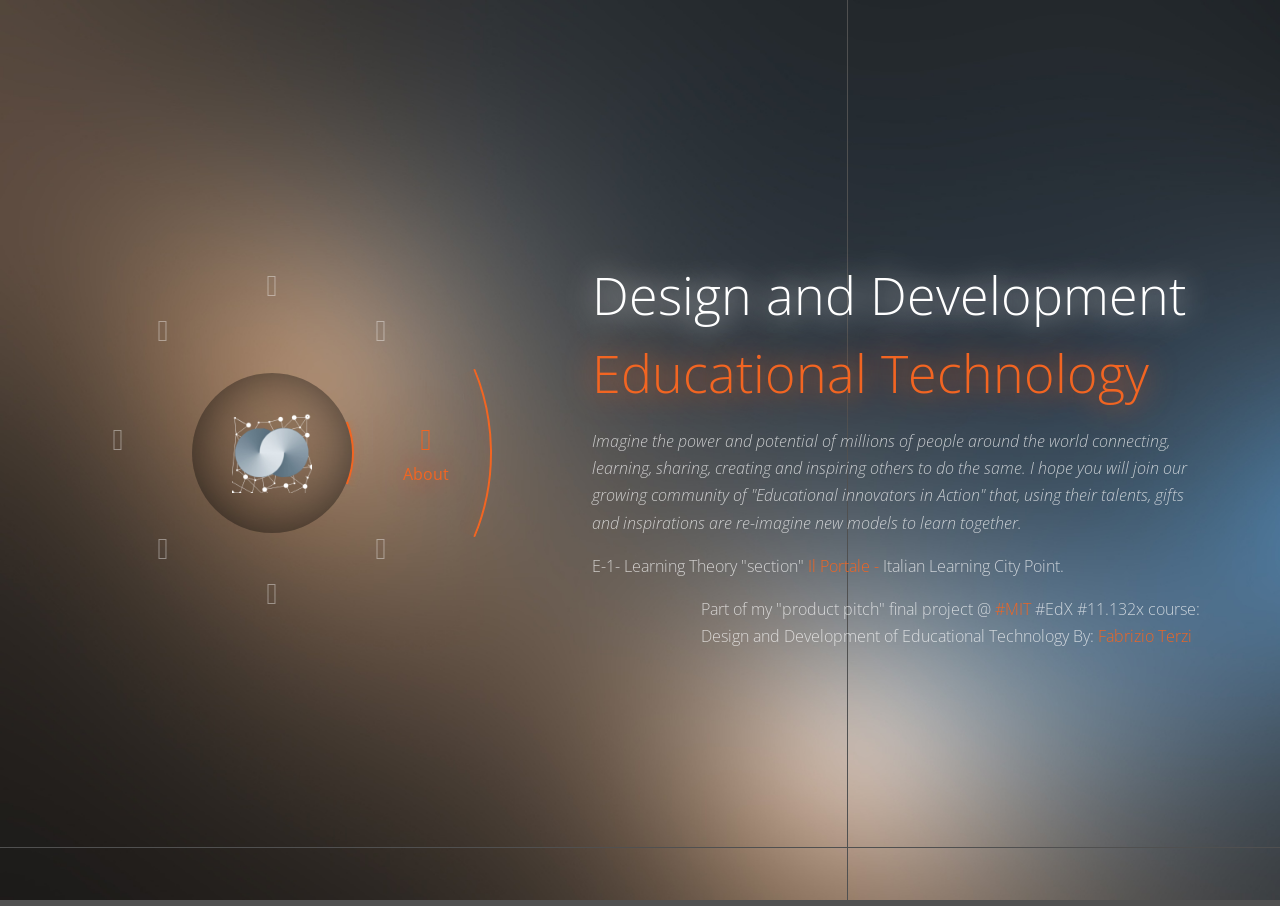
==== index.html @ f0ef81b8 "init2" ====
<!DOCTYPE html>
<html lang="en">
<head>
    <meta charset="utf-8">
    <title>E-1- Learning Theory ☀ Learning City Point</title>
    <link rel="shortcut icon" href="./favicon.ico">
    <meta name="author" content="Fabrizio Terzi">
    <meta name="keywords" content="MIT, MOOC ,Groups, Spectrum, Il Portale">
    <meta name="description" content="Learning City Point Project @11.132x MIT">
    <meta name="viewport" content="width=device-width, initial-scale=1">

    <!-- CSS -->
    <meta http-equiv="X-UA-Compatible" content="edge"/>
    <link href='http://fonts.googleapis.com/css?family=Open+Sans:400,300' rel='stylesheet' type='text/css'>
    <link rel="stylesheet" type="text/css" href="font-awesome/css/font-awesome.css" />
    <link rel="stylesheet" type="text/css" href="styles/basic.css" />
    <link rel="stylesheet" type="text/css" href="js/youtube-video-gallery-legacy-ie.css" />
    <link rel="stylesheet" type="text/css" media="only screen and (max-width: 1024px)" href="styles/mobile.css"/>

<!-- friendly-->
<meta name="HandheldFriendly" content="True">
<meta name="MobileOptimized" content="320">
<meta name="viewport" content="width=device-width, initial-scale=1.0">

<!-- For all browsers -->
<link rel="stylesheet" href="style/i.css">

<!-- Load Modernizr -->
<script src="assets/js/vendor/modernizr-3.3.1.custom.min.js"></script>

    <!--JavaScript-->
    <script src="http://ajax.googleapis.com/ajax/libs/jquery/2.0.2/jquery.min.js"></script>
    <script src="js/masonry.pkgd.min.js"></script>
    <script src="js/script.js" type="text/javascript"></script>
  
</head>

<body>
  <div id="background"></div>
  <div class="fullcontent">
      <div class="menuwrapper">
        <div class="mainmenu">
  			  <div class="menucenter">
  				  <div class="logo-container">
<!-- ==========  Logo ========== -->
  					  <img class="logo" alt="logotype" src="img/logo.png">
<!-- ==========  User's photo ========== -->
  					  <img class="photo" alt="photo" src="img/photo.jpg" <a href="./index.html">
  				  </div>
                    <h3 class="mobile bcolor">
                        <a href="https://plus.google.com/communities/109121795367816526568">Join the community</a>
                    </h3>
                    <div class="mobile">Benvenuti</div>
  			  </div>

			  <div class="menu-items">

<!-- ========  Copy this block for add new menu item: ======== -->
                  <!--Start block-->
          <a href="pages/about.html" class="menuitem">
					  <i class="icon-linux"></i>
					  <div class="menu-title">About</div>
				  </a>
                  <!--end-->

          <a href="pages/portfolio.html" class="menuitem bigpage">
					  <i class="icon-group"></i>
					  <div class="menu-title">Groups</div>
				  </a>

           <a href="pages/interview.html" class="menuitem bigpage">
            <i class="icon-facetime-video"></i>
            <div class="menu-title">Video Insights </div>
          </a>

          <a href="pages/lessons/lezioni.html" class="menuitem bigpage">
            <i class=" icon-folder-open"></i>
            <div class="menu-title">Courseware  </div>
          </a>

          <a href="https://plus.google.com/u/0/communities/113303528008915836755" target="_blank" class="menuitem external">
            <i class="icon-google-plus1"></i>
            <div class="menu-title">Goggle +</div>
          </a>
                  
          <a href="pages/map.html" class="menuitem bigpage">
            <i class=" icon-map-marker"></i>
            <div class="menu-title">Map</div>
          </a>

          <a href="pages/blog.html" class="menuitem bigpage">
            <i class="icon-edit"></i>
            <div class="menu-title">Wrap</div>
          </a>

          <a href="https://it.linkedin.com/in/bergamohub001" target="_blank" class="menuitem external">
            <i class="icon-linkedin1"></i>
            <div class="menu-title">Linkdin</div>
          </a>

			  </div>
              <div id="linecontainer" class="select-about">
                  <div class="linewrapper">
                      <div class="overwrapper">
                          <div class="colorlines large">
                              <div class="colorlines small"></div>
                          </div>
                      </div>
                  </div>
              </div>
          </div>
      </div>
        <div class="page">

<!-- ======== AJAX Loader message ======== -->
            <div class="loader">
                <div class="label glcolor">
                    <div class="spin"></div>
                    Loading, please wait...
                </div>
            </div>
            <div class="wrapper">
                <div class="table">
                    <div class="table-cell">
                        <div class="container">
<!-- ======== Dynamic AJAX content placed here ======== -->
                        </div>
                    </div>
                </div>
            </div>
        </div>
  </div>

</body>
</html>
---- styles/basic.css ----
.buttonstack {
  display: inline-block;
  position: relative;
}
.glcolor {
  color: #f26522;
  text-shadow: 0 0 30px #f26522;
}
.bcolor {
  color: #f26522;
}
.fleft {
  float: left;
}
.fright {
  float: right;
}
.fsize90 {
  font-size: 90%;
}
.fsize100 {
  font-size: 100%;
}
.fsize110 {
  font-size: 110%;
}
.mleft10 {
  margin-left: 10px;
}
.mright10 {
  margin-right: 10px;
}
.mtop10 {
  margin-top: 10px;
}
.mbottom10 {
  margin-bottom: 10px;
}
.m10 {
  margin: 10px;
}
.mleft20 {
  margin-left: 20px;
}
.mright20 {
  margin-right: 20px;
}
.mtop20 {
  margin-top: 20px;
}
.mbottom20 {
  margin-bottom: 20px;
}
.m20 {
  margin: 20px;
}
.w50 {
  width: 50%;
}
.w60 {
  width: 60%;
}
.w70 {
  width: 70%;
}
.w80 {
  width: 80%;
}
.w90 {
  width: 90%;
}
.w100 {
  width: 100%;
}
html {
  font-family: 'Open Sans', sans-serif;
}
ul,
p,
h1,
h2,
h3,
h4,
h5,
h6,
blockquote {
  margin: 0;
  padding: 0;
  -webkit-padding-start: 0;
  -webkit-margin-before: 0;
  -webkit-margin-after: 0;
}
body {
  font-size: 16px;
}
a {
  text-decoration: none;
  color: #f26522;
  -webkit-transition: color 0.5s ease, text-shadow 0.5s ease, background 0.5s ease;
  -moz-transition: color 0.5s ease, text-shadow 0.5s ease, background 0.5s ease;
  -ms-transition: color 0.5s ease, text-shadow 0.5s ease, background 0.5s ease;
  -o-transition: color 0.5s ease, text-shadow 0.5s ease, background 0.5s ease;
  transition: color 0.5s ease, text-shadow 0.5s ease, background 0.5s ease;
}
a:hover {
  color: #fff;
  text-shadow: 0 0 10px #fff;
}
p {
  font-size: 16px;
  color: #fff;
  color: rgba(255, 255, 255, 0.7);
  line-height: 1.7;
  margin-bottom: 1em;
  position: relative;
  z-index: 10;
}
*::selection,
input::selection,
textarea::selection {
  background: rgba(242, 101, 34, 0.3);
}
h1,
h2,
h3,
h4,
h5,
h6,
p {
  font-weight: 300;
}
h1 {
  font-size: 325%;
  margin: 0.3em 0;
  text-shadow: 0 0 30px #fff;
}
h2 {
  font-size: 275%;
  margin: 0.3em 0;
  text-shadow: 0 0 20px rgba(255, 255, 255, 0.8);
}
h3 {
  font-size: 200%;
  margin: 0.3em 0;
}
h4 {
  font-size: 175%;
  margin: 0.3em 0;
}
blockquote {
  font-style: italic;
  padding: 0 40px;
  border-left: 2px solid #f26522;
  margin: 1em 0;
}
input,
textarea {
  font-family: 'Open Sans', sans-serif;
  font-size: 16px;
  line-height: 1.5;
  padding: 6px 20px;
  color: rgba(255, 255, 255, 0.8);
  background: rgba(0, 0, 0, 0.35);
  border-radius: 20px;
  box-shadow: 0 1px 0 rgba(255, 255, 255, 0.1);
  border: 2px solid transparent;
  -webkit-transition: all 0.5s ease;
  -moz-transition: all 0.5s ease;
  -ms-transition: all 0.5s ease;
  -o-transition: all 0.5s ease;
  transition: all 0.5s ease;
  -webkit-box-sizing: border-box;
  -moz-box-sizing: border-box;
  -o-box-sizing: border-box;
  box-sizing: border-box;
  -ms-box-sizing: border-box;
}
textarea {
  padding: 15px 20px;
}
input:focus {
  outline: none;
  border: 2px solid #f26522;
}
textarea:focus {
  outline: none;
  border: 2px solid #f26522;
}
section {
  margin: 1em 0;
  font-size: 16px;
  text-align: justify; ;
}
*::-webkit-input-placeholder {
  color: rgba(255, 255, 255, 0.4);
}
*:-moz-placeholder {
  color: rgba(255, 255, 255, 0.4);
}
*::-moz-placeholder {
  color: rgba(255, 255, 255, 0.4);
}
*:-ms-input-placeholder {
  color: rgba(255, 255, 255, 0.4);
}
button {
  font-family: 'Open Sans', sans-serif;
  font-size: 16px;
  padding: 6px 30px;
  border: 2px solid rgba(255, 255, 255, 0);
  background: rgba(0, 0, 0, 0.6);
  font-weight: bold;
  cursor: pointer;
  border-radius: 20px;
  color: rgba(255, 255, 255, 0.6);
  -webkit-transition: all 0.5s ease;
  -moz-transition: all 0.5s ease;
  -ms-transition: all 0.5s ease;
  -o-transition: all 0.5s ease;
  transition: all 0.5s ease;
  outline: none;
}
button:hover {
  border-color: #f26522;
  color: #f26522;
  box-shadow: 0 0 2px #f26522, inset 0 0 2px #f26522;
}
button:active {
  opacity: 0.6;
  outline: none;
}
.input-icon {
  position: relative;
}
.input-icon i {
  position: absolute;
  z-index: 60;
  padding: 8px;
  display: inline-block;
  left: 0;
  text-align: center;
  width: 20px;
  height: 20px;
  border-radius: 50%;
  border: 2px solid transparent;
  background: rgba(0, 0, 0, 0.3);
  opacity: 0.4;
  -webkit-transition: all 0.4s ease;
  -moz-transition: all 0.4s ease;
  -ms-transition: all 0.4s ease;
  -o-transition: all 0.4s ease;
  transition: all 0.4s ease;
}
.input-icon i.active {
  border-color: #f26522;
  color: #f26522;
  opacity: 1;
}
.input-icon input {
  position: relative;
  z-index: 50;
  padding-left: 50px;
  width: 100%;
  font-size: 90%;
}
.input-icon input:focus {
  border-color: transparent;
}
::-webkit-scrollbar {
  width: 5px;
}
::-webkit-scrollbar-button {
  height: 15px;
  opacity: 0;
}
::-webkit-scrollbar-track {
  background-color: rgba(0, 0, 0, 0.6);
}
::-webkit-scrollbar-thumb {
  height: 50px;
  background-color: rgba(255, 255, 255, 0.5);
  border-radius: 3px;
}
::-webkit-scrollbar-corner {
  display: none;
}
::-webkit-resizer {
  display: none;
  opacity: 0;
  visibility: hidden;
}
.mobile {
  visibility: hidden;
  display: none;
}
.minibutton {
  position: relative;
  z-index: 100;
  width: 36px;
  height: 36px;
  display: inline-block;
  text-shadow: none;
}
.minibutton i {
  float: left;
  cursor: pointer;
  line-height: 36px;
  font-size: 18px;
  color: rgba(255, 255, 255, 0.8);
  text-align: center;
  width: 100%;
  height: 100%;
  border-radius: 50%;
  border: 2px solid rgba(255, 255, 255, 0.1);
  background: rgba(0, 0, 0, 0.6);
  box-shadow: 0 1px 0 rgba(255, 255, 255, 0.1);
  -webkit-transition: all 0.5s ease;
  -moz-transition: all 0.5s ease;
  -ms-transition: all 0.5s ease;
  -o-transition: all 0.5s ease;
  transition: all 0.5s ease;
}
.minibutton:hover {
  text-shadow: none;
}
.minibutton:hover i {
  border-color: #f26522;
  color: #f26522;
  box-shadow: 0 0 2px #f26522, inset 0 0 2px #f26522;
}
.minibutton-big {
  height: 50px;
  width: 50px;
}
.minibutton-big i {
  font-size: 30px;
  line-height: 49px;
  border-width: 3px;
}
.minibutton.shine i {
  border-color: #f26522;
  color: #f26522;
  box-shadow: none;
}
.minibutton.shine:hover i {
  border-color: #fff;
  color: #fff;
  box-shadow: 0 0 4px #fff, inset 0 0 4px #fff;
  text-shadow: 0 0 3px #fff;
}
body {
  font-family: 'Open Sans', sans-serif;
  font-size: 16px;
  letter-spacing: 0;
  line-height: 1.5;
  position: absolute;
  width: 100%;
  height: 100%;
  margin: 0;
  overflow: hidden;
  color: #fff;
  background: #505050;
}
#background {
  position: fixed;
  z-index: 1;
  background: url("../img/bg/photo_bg.jpg") 0% 0% no-repeat;
  background-size: cover;
  width: 100%;
  height: 100%;
  display: inline-block;
}
#texture {
  position: fixed;
  z-index: 10;
  background: url("../img/bg/texture.png") repeat;
  width: 100%;
  height: 100%;
  opacity: 0.8;
}
.fullcontent {
  width: 100%;
  height: 100%;
  position: relative;
  margin: 0 auto;
  display: table;
}
.fullcontent .loader {
  margin-top: -12px;
  font-size: 16px;
  position: absolute;
  top: 50%;
  width: 100%;
  text-align: center;
  z-index: 0;
  color: #f26522;
  display: inline-block;
  opacity: 0;
  -webkit-transition: all 0.2s ease;
  -moz-transition: all 0.2s ease;
  -ms-transition: all 0.2s ease;
  -o-transition: all 0.2s ease;
  transition: all 0.2s ease;
}
.fullcontent .loader .label {
  display: inline-block;
}
.fullcontent .loader .label .spin {
  width: 20px;
  height: 20px;
  float: left;
  margin-right: 10px;
  border: 2px solid #f26522;
  border-radius: 50%;
  border-color: #f26522 transparent #f26522 transparent;
  -moz-animation: spin 1s infinite linear;
  -o-animation: spin 1s infinite linear;
  -webkit-animation: spin 1s infinite linear;
  -ms-animation: spin 1s infinite linear;
  animation: spin 1s infinite linear;
}
.fullcontent .loader.active {
  opacity: 1;
  z-index: 500;
}
.menuwrapper {
  display: table-cell;
  vertical-align: middle;
  height: 100%;
  padding-right: 20px;
  position: relative;
}
.mainmenu {
  position: relative;
  float: right;
  z-index: 20;
  left: 0;
  width: 440px;
  height: 440px;
}
.mainmenu .menuitem {
  position: absolute;
  width: 80px;
  height: 80px;
  margin: -30px 0 0 -40px;
  z-index: 100;
  text-align: center;
  cursor: pointer;
  -webkit-transition: none;
  -moz-transition: none;
  -ms-transition: none;
  -o-transition: none;
  transition: none;
}
.mainmenu .menuitem i {
  color: #fff;
  opacity: 0.4;
  font-size: 30px;
  -webkit-transition: color 0.8s ease, text-shadow 0.8s ease, opacity 0.8s ease;
  -moz-transition: color 0.8s ease, text-shadow 0.8s ease, opacity 0.8s ease;
  -ms-transition: color 0.8s ease, text-shadow 0.8s ease, opacity 0.8s ease;
  -o-transition: color 0.8s ease, text-shadow 0.8s ease, opacity 0.8s ease;
  transition: color 0.8s ease, text-shadow 0.8s ease, opacity 0.8s ease;
}
.mainmenu .menuitem .menu-title {
  margin-top: 5px;
  font-size: 16px;
  color: #fff;
  opacity: 0;
  -webkit-transition: color 1s ease, text-shadow 1s ease, opacity 1s ease;
  -moz-transition: color 1s ease, text-shadow 1s ease, opacity 1s ease;
  -ms-transition: color 1s ease, text-shadow 1s ease, opacity 1s ease;
  -o-transition: color 1s ease, text-shadow 1s ease, opacity 1s ease;
  transition: color 1s ease, text-shadow 1s ease, opacity 1s ease;
}
.mainmenu .menuitem:hover i {
  opacity: 1;
  text-shadow: 0 0 60px rgba(255, 255, 255, 0.8);
}
.mainmenu .menuitem:hover .menu-title {
  opacity: 1;
  text-shadow: 0 0 30px rgba(255, 255, 255, 0.6);
}
.mainmenu .menuitem.active i {
  opacity: 1;
  color: #f26522;
  text-shadow: 0 0 60px #f26522;
}
.mainmenu .menuitem.active .menu-title {
  opacity: 1;
  color: #f26522;
  text-shadow: 0 0 30px #f26522;
}
.mainmenu .menucenter {
  position: absolute;
  z-index: 50;
  left: 50%;
  top: 50%;
  margin: -80px 0 0 -80px;
  width: 160px;
  height: 160px;
}
.mainmenu .menucenter .logo-container {
  position: relative;
  width: 160px;
  height: 160px;
  left: 0;
  top: 0;
  box-shadow: inset 0 0 50px rgba(0, 0, 0, 0.5);
  border-radius: 50%;
  background: rgba(0, 0, 0, 0.1);
}
.mainmenu .menucenter .logo-container img {
  position: absolute;
  left: 0;
  top: 0;
  width: 100%;
  height: auto;
  -webkit-transition: all 0.5s ease;
  -moz-transition: all 0.5s ease;
  -ms-transition: all 0.5s ease;
  -o-transition: all 0.5s ease;
  transition: all 0.5s ease;
}
.mainmenu .menucenter .logo-container .logo {
  width: 80px;
  height: 80px;
  margin: -40px 0 0 -40px;
  top: 50%;
  left: 50%;
  opacity: 1;
}
.mainmenu .menucenter .logo-container .photo {
  opacity: 0;
  left: 0;
  top: 0;
  border-radius: 50%;
  -webkit-transform: scale(1.1);
  -moz-transform: scale(1.1);
  -ms-transform: scale(1.1);
  -o-transform: scale(1.1);
  transform: scale(1.1);
}
.mainmenu .menucenter .logo-container:hover .logo {
  opacity: 0;
}
.mainmenu .menucenter .logo-container:hover .photo {
  opacity: 1;
  -webkit-transform: scale(1);
  -moz-transform: scale(1);
  -ms-transform: scale(1);
  -o-transform: scale(1);
  transform: scale(1);
  box-shadow: 0 0 0 2px #f26522;
}
.mainmenu #linecontainer {
  position: absolute;
  z-index: 30;
  width: 100%;
  height: 100%;
  -webkit-transition: all 0.8s ease;
  -moz-transition: all 0.8s ease;
  -ms-transition: all 0.8s ease;
  -o-transition: all 0.8s ease;
  transition: all 0.8s ease;
}
.mainmenu #linecontainer .linewrapper {
  position: absolute;
  width: 100%;
  height: 50%;
  overflow: hidden;
}
.mainmenu #linecontainer .linewrapper .overwrapper {
  position: absolute;
  overflow: hidden;
  width: 100%;
  height: 100%;
  -webkit-transform-origin: 50% 100%;
  -moz-transform-origin: 50% 100%;
  -ms-transform-origin: 50% 100%;
  -o-transform-origin: 50% 100%;
  transform-origin: 50% 100%;
  -webkit-transform: rotate(180deg);
  -moz-transform: rotate(180deg);
  -ms-transform: rotate(180deg);
  -o-transform: rotate(180deg);
  transform: rotate(180deg);
}
.mainmenu #linecontainer .linewrapper .overwrapper .colorlines {
  position: absolute;
  width: 436px;
  height: 436px;
  border: 2px solid #f26522;
  border-radius: 50%;
  box-shadow: inset 0 0 20px rgba(242, 101, 34, 0.1);
}
.mainmenu #linecontainer .linewrapper .overwrapper .colorlines .small {
  width: 160px;
  height: 160px;
  left: 50%;
  top: 50%;
  margin: -82px 0 0 -82px;
  box-shadow: 0 0 10px rgba(242, 101, 34, 0.25);
}
.bigpage .mainmenu {
  float: left;
  width: auto;
  min-width: 240px;
  height: auto;
  -webkit-transition: all 0.5s ease;
  -moz-transition: all 0.5s ease;
  -ms-transition: all 0.5s ease;
  -o-transition: all 0.5s ease;
  transition: all 0.5s ease;
}
.bigpage .menucenter {
  position: relative;
  left: auto;
  top: auto;
  margin: 0;
  width: auto;
  height: auto;
  text-align: center;
  display: none;
}
.bigpage .menucenter .logo-container {
  width: 80px;
  height: 80px;
  display: inline-block;
}
.bigpage .menucenter .logo-container .logo {
  left: 0;
  top: 0;
  margin: 0;
}
.bigpage .menuitem {
  position: relative;
  left: auto !important;
  top: auto !important;
  float: left;
  display: block;
  margin: 0;
  padding: 15px 30px;
  clear: both;
  width: 100%;
  height: auto;
  border-left: 0px solid rgba(255, 255, 255, 0.4);
  -webkit-transition: border 0.5s ease;
  -moz-transition: border 0.5s ease;
  -ms-transition: border 0.5s ease;
  -o-transition: border 0.5s ease;
  transition: border 0.5s ease;
}
.bigpage .menuitem i {
  float: left;
  width: 30px;
}
.bigpage .menuitem .menu-title {
  float: left;
  margin-left: 20px;
  opacity: 0.4;
}
.bigpage .menuitem:hover {
  border-left: 3px solid rgba(255, 255, 255, 0.6);
}
.bigpage .menuitem:hover .menu-title {
  opacity: 1;
}
.bigpage .menuitem.active {
  border-left: 3px solid #f26522;
}
.bigpage .menuitem.active .menu-title {
  opacity: 1;
}
.bigpage #linecontainer {
  display: none;
}
.bigpage .page {
  width: 100%;
}
.bigpage .page .table .table-cell {
  padding: 40px;
}
.bigpage .page .container {
  max-width: none;
  width: 100%;
}
.bigpage .page-limit {
  max-width: 1000px;
}
.page {
  height: 100%;
  vertical-align: middle;
  position: relative;
  display: table-cell;
  width: 60%;
  z-index: 50;
  -webkit-perspective: 800px;
  -moz-perspective: 800px;
  -o-perspective: 800px;
  -ms-perspective: 800px;
  perspective: 800px;
  -moz-transform-style: preserve-3d;
  -o-transform-style: preserve-3d;
  -ms-transform-style: preserve-3d;
  -webkit-transform-style: preserve-3d;
  transform-style: preserve-3d;
}
.page .wrapper {
  display: inline-block;
  width: 100%;
  height: 100%;
  overflow-y: auto;
  overflow-x: hidden;
  -webkit-transform: scale(1.1);
  -moz-transform: scale(1.1);
  -ms-transform: scale(1.1);
  -o-transform: scale(1.1);
  transform: scale(1.1);
  -webkit-transition: all 0.4s ease;
  -moz-transition: all 0.4s ease;
  -ms-transition: all 0.4s ease;
  -o-transition: all 0.4s ease;
  transition: all 0.4s ease;
  opacity: 0;
}
.page .wrapper .table {
  display: table;
  height: 99%;
  width: 100%;
}
.page .wrapper .table .table-cell {
  display: table-cell;
  vertical-align: middle;
  padding: 40px 80px;
}
.page .wrapper.active {
  -webkit-transform: scale(1);
  -moz-transform: scale(1);
  -ms-transform: scale(1);
  -o-transform: scale(1);
  transform: scale(1);
  opacity: 1;
}
.page .wrapper.active .skill .bar .bar-container .progress {
  left: 0;
}
.page .container {
  float: left;
  display: inline-block;
  color: #fff;
  min-width: 400px;
  max-width: 800px;
  width: 80%;
  position: relative;
}
.section {
  margin-top: 1em;
  display: inline-block;
  width: 100%;
}
.skill {
  position: relative;
  margin-bottom: 1.5em;
  width: 100%;
  max-width: 500px;
  clear: both;
  float: left;
  display: table;
}
.skill .title {
  text-transform: uppercase;
  font-size: 120%;
  width: 40%;
  text-align: right;
  padding-right: 20px;
  display: table-cell;
}
.skill .bar {
  display: table-cell;
  vertical-align: middle;
  position: relative;
  overflow: hidden;
  width: 60%;
}
.skill .bar .bar-container {
  height: 2px;
  width: 100%;
  background: rgba(0, 0, 0, 0.6);
  box-shadow: 0 1px 0 rgba(255, 255, 255, 0.1);
  position: relative;
}
.skill .bar .bar-container .progress {
  position: absolute;
  height: 2px;
  background: #f26522;
  left: -80%;
  -webkit-transition: all 1s ease;
  -moz-transition: all 1s ease;
  -ms-transition: all 1s ease;
  -o-transition: all 1s ease;
  transition: all 1s ease;
}
.contacts .input-icon {
  width: 49%;
  float: left;
}
.contacts .input-icon:first-child {
  margin-right: 2%;
}
.contacts textarea {
  margin-top: 10px;
  width: 100%;
  height: 175px;
  font-size: 90%;
}
.contacts a.social {
  float: left;
  margin: 0 10px 0 0;
}
.portfolio {
  position: relative;
}
.portfolio .navigation {
  position: absolute;
  top: 50%;
  margin-top: -24px;
}
.portfolio .navigation i {
  font-size: 26px;
}
.portfolio .nleft {
  left: -60px;
}
.portfolio .nright {
  right: -60px;
}
.portfolio .filter-links {
  margin-bottom: 30px;
}
.portfolio a.filter {
  font-size: 120%;
  margin: 5px;
  padding: 4px 12px;
  border-radius: 4px;
}
.portfolio a.filter-active {
  background-color: #f26522;
  color: #fff;
}
.portfolio .all-items {
  height: 100%;
  min-height: 500px;
  width: 100%;
  position: relative;
  display: inline-block;
  -webkit-transition: all 0.4s ease;
  -moz-transition: all 0.4s ease;
  -ms-transition: all 0.4s ease;
  -o-transition: all 0.4s ease;
  transition: all 0.4s ease;
}
.portfolio .all-items .item {
  max-width: 360px;
  min-width: 140px;
  width: 24%;
  position: relative;
  z-index: 100;
  display: none;
  font-size: 0;
  box-shadow: 0 0 3px rgba(0, 0, 0, 0.4);
  text-shadow: none;
  overflow: hidden;
}
.portfolio .all-items .item .overlay {
  opacity: 0;
  left: -1px;
  top: -1px;
  right: -1px;
  bottom: -1px;
  font-size: 16px;
  display: inline-block;
  text-align: center;
  overflow: hidden;
  position: absolute;
  z-index: 150;
  background: url("../img/bg/texture.png") repeat;
  -webkit-transition: all 0.5s ease;
  -moz-transition: all 0.5s ease;
  -ms-transition: all 0.5s ease;
  -o-transition: all 0.5s ease;
  transition: all 0.5s ease;
}
.portfolio .all-items .item .buttonstack {
  margin-top: -28px;
  position: absolute;
  top: 50%;
  width: 100%;
  text-align: center;
  z-index: 200;
}
.portfolio .all-items .item .minibutton {
  display: inline-block;
  margin: 10px;
}
.portfolio .all-items .item .minibutton i {
  opacity: 0;
  box-shadow: 0 1px 0 rgba(255, 255, 255, 0.1), 0 0 20px rgba(255, 255, 255, 0.1);
  -webkit-transform: scale(1.5);
  -moz-transform: scale(1.5);
  -ms-transform: scale(1.5);
  -o-transform: scale(1.5);
  transform: scale(1.5);
}
.portfolio .all-items .item .img-wrapper {
  overflow: hidden;
  margin: 3px;
  position: relative;
  border: 5px solid rgba(255, 255, 255, 0.2);
  border-radius: 4px;
}
.portfolio .all-items .item img {
  width: 100%;
  height: auto;
  position: relative;
  z-index: 110;
  -webkit-transition: all 0.5s ease;
  -moz-transition: all 0.5s ease;
  -ms-transition: all 0.5s ease;
  -o-transition: all 0.5s ease;
  transition: all 0.5s ease;
}
.portfolio .all-items .item:hover .overlay {
  opacity: 1;
}
.portfolio .all-items .item:hover .minibutton i {
  opacity: 1;
  -webkit-transform: scale(1);
  -moz-transform: scale(1);
  -ms-transform: scale(1);
  -o-transform: scale(1);
  transform: scale(1);
}
.portfolio .all-items .item:hover img {
  -webkit-transform: scale(1.1);
  -moz-transform: scale(1.1);
  -ms-transform: scale(1.1);
  -o-transform: scale(1.1);
  transform: scale(1.1);
}
.portfolio .all-items .large {
  max-width: 600px;
  min-width: 400px;
  width: 48%;
}
.portfolio .all-items .portfolio-item {
  display: inline-block;
}
.portfolio-single img {
  margin: 1em 0;
  border: 5px solid rgba(255, 255, 255, 0.2);
  border-radius: 4px;
  max-width: 100%;
}
.post {
  float: left;
  width: 100%;
}
.post h3 {
  font-weight: 400;
}
.post .meta {
  clear: both;
  float: left;
  width: 100%;
  margin-bottom: 5px;
  font-size: 120%;
}
.post .tags {
  color: #f26522;
}
.post .post-body {
  color: rgba(255, 255, 255, 0.7);
  font-weight: 300;
}
@media only screen and (max-width: 1440px) {
  .page .container {
    width: 90%;
  }
  .portfolio .all-items .item {
    width: 33%;
    max-width: 400px;
  }
}
@media only screen and (max-width: 1280px) {
  .page .container {
    width: 100%;
  }
}
@media only screen and (-webkit-min-device-pixel-ratio: 1.5), only screen and (-moz-min-device-pixel-ratio: 1.5), only screen and (-o-min-device-pixel-ratio: 3/2) {
  #background {
    background: url("../img/bg/photo_bg_@2X.jpg") 50% 50% no-repeat;
    background-size: cover;
  }
  #texture {
    background: url("../img/bg/texture_@2X.png") repeat;
  }
}
.transition{
  -webkit-transition: all 500ms linear;
    -moz-transition: all 500ms linear;
    -o-transition: all 500ms linear;
    -ms-transition: all 500ms linear;
    transition: all 500ms linear;
}
---- styles/mobile.css ----
a {
    -webkit-transition: none;
    -moz-transition: none;
    -ms-transition: none;
    -o-transition: none;
    transition: none;
}
h1 {
    font-size: 42px;
    text-align: center;
}
h2 {
    font-size: 36px;
    text-align: center;
}
h3 {
    font-size: 30px;
    text-align: center;
}
h4 {
    font-size: 24px;
}
input, textarea {
    -webkit-transition: none;
    -moz-transition: none;
    -ms-transition: none;
    -o-transition: none;
    transition: none;
}
button {
    -webkit-transition: none;
    -moz-transition: none;
    -ms-transition: none;
    -o-transition: none;
    transition: none;
}
.input-icon {
    position: relative;
}
.input-icon i {
    display: none;
}
.input-icon input {
    padding-left: 20px;
}
.input-icon input:focus {
    border-color: #ffde73;
}
.mobile {
    visibility: visible;
}
.minibutton i {
    -webkit-transition: none;
    -moz-transition: none;
    -ms-transition: none;
    -o-transition: none;
    transition: none;
}
body {
    background: url("../img/bg/mobile.png") repeat;
    position: relative;
    overflow: visible;
}
#background {
    background: 0;
    display: none;
}
#texture {
    display: none;
}
.content {
    display: inline-block;
    max-width: 100%}
.content .menuwrapper {
    display: inline-block;
    height: auto;
    max-width: 100%;
    width: 100%}
.content .mainmenu {
    position: relative;
    width: 100%;
    height: auto;
    display: inline-block;
    margin: 20px 0 0 0;
}
.content .mainmenu .menu-items {
    display: table;
    margin: 0 auto;
    text-align: center;
}
.content .mainmenu .menu-items .menuitem {
    left: 0!important;
    top: 0!important;
    position: relative;
    display: inline-block;
    overflow: hidden;
    font-size: 90%;
    vertical-align: middle;
    width: 80px;
    height: 80px;
    margin: 0;
    padding: 5px;
    z-index: 100;
    text-align: center;
    cursor: pointer;
    -webkit-transition: none;
    -moz-transition: none;
    -ms-transition: none;
    -o-transition: none;
    transition: none;
}
.content .mainmenu .menu-items .menuitem i {
    opacity: .8;
    -webkit-transition: none;
    -moz-transition: none;
    -ms-transition: none;
    -o-transition: none;
    transition: none;
}
.content .mainmenu .menu-items .menuitem .menu-title {
    font-size: 90%;
    opacity: .5;
    -webkit-transition: none;
    -moz-transition: none;
    -ms-transition: none;
    -o-transition: none;
    transition: none;
}
.content .mainmenu .menu-items .menuitem:hover i {
    text-shadow: 0 0 10px rgba(255, 255, 255, 0.4);
}
.content .mainmenu .menu-items .menuitem.active i, .content .mainmenu .menu-items .menuitem.active .menu-title {
    text-shadow: none;
}
.content .mainmenu .menucenter {
    position: relative;
    display: inline-block;
    left: 0;
    top: 0;
    margin: 30px 0;
    float: left;
    width: 100%;
    text-align: center;
    height: auto;
}
.content .mainmenu .menucenter .logo-container {
    position: relative;
    display: inline-block;
    width: 160px;
    height: 160px;
    left: 0;
    top: 0;
    border-radius: 50%;
    box-shadow: 0 0 0 2px #ffde73;
    background: rgba(0, 0, 0, 0.3);
}
.content .mainmenu .menucenter .logo-container img {
    position: absolute;
    left: 0;
    top: 0;
    width: 100%;
    height: auto;
    -webkit-transition: none;
    -moz-transition: none;
    -ms-transition: none;
    -o-transition: none;
    transition: none;
}
.content .mainmenu .menucenter .logo-container .logo {
    display: none;
    width: 80px;
    height: 80px;
    margin: -40px 0 0 -40px;
    top: 50%;
    left: 50%;
    opacity: 1;
}
.content .mainmenu .menucenter .logo-container .photo {
    opacity: 1;
    -webkit-transform: none;
    -moz-transform: none;
    -ms-transform: none;
    -o-transform: none;
    transform: none;
}
.content .mainmenu .menucenter .logo-container:hover .logo {
    opacity: 0;
}
.content .mainmenu .menucenter .logo-container:hover .photo {
    opacity: 1;
    -webkit-transform: none;
    -moz-transform: none;
    -ms-transform: none;
    -o-transform: none;
    transform: none;
}
.content .mainmenu #linecontainer {
    display: none;
    -webkit-transition: none;
    -moz-transition: none;
    -ms-transition: none;
    -o-transition: none;
    transition: none;
}
.content .page {
    height: auto;
    display: inline-block;
    position: relative;
}
.content .page .wrapper {
    display: inline-block;
    position: relative;
    height: auto!important;
    overflow: visible;
    -webkit-transform: none;
    -moz-transform: none;
    -ms-transform: none;
    -o-transform: none;
    transform: none;
    -webkit-transition: none;
    -moz-transition: none;
    -ms-transition: none;
    -o-transition: none;
    transition: none;
    opacity: 1;
}
.content .page .wrapper .table {
    height: auto;
}
.content .page .wrapper .table .table-cell {
    padding: 20px;
}
.content .page .wrapper .table .table-cell .container {
    float: left;
    display: inline-block;
    color: #fff;
    max-width: 100%;
    position: relative;
    width: 100%}
.content .page .wrapper.active {
    -webkit-transform: none;
    -moz-transform: none;
    -ms-transform: none;
    -o-transform: none;
    transform: none;
    opacity: 1;
}
.content .skill {
    margin: 1em auto;
    float: none;
    text-align: center;
}
.content .skill .bar .bar-container .progress {
    -webkit-transition: none;
    -moz-transition: none;
    -ms-transition: none;
    -o-transition: none;
    transition: none;
}
.content .contacts .input-icon {
    width: 48%;
    margin: 0 1%;
    float: left;
}
.content .contacts textarea {
    margin-top: 1em;
    width: 100%;
    height: 175px;
    font-size: 90%}
.content .contacts a.social {
    float: left;
    margin: 0 10px 0 0;
}
.content .portfolio {
    position: relative;
    text-align: center;
}
.content .portfolio .navigation {
    position: relative;
    z-index: 200;
    top: 0;
    margin-top: 0;
    display: inline-block;
}
.content .portfolio .navigation i {
    font-size: 26px;
}
.content .portfolio .nleft {
    left: 0;
}
.content .portfolio .nright {
    right: 0;
}
.content .portfolio .all-items {
    overflow: hidden;
    -webkit-transition: none;
    -moz-transition: none;
    -ms-transition: none;
    -o-transition: none;
    transition: none;
}
.content .portfolio .all-items .group {
    -webkit-transform: none;
    -moz-transform: none;
    -ms-transform: none;
    -o-transform: none;
    transform: none;
    -webkit-transition: none;
    -moz-transition: none;
    -ms-transition: none;
    -o-transition: none;
    transition: none;
}
.content .portfolio .all-items .group .item {
    text-align: center;
    float: none;
    border-width: 2px;
}
.content .portfolio .all-items .group .item .overlay {
    -webkit-transition: none;
    -moz-transition: none;
    -ms-transition: none;
    -o-transition: none;
    transition: none;
}
.content .portfolio .all-items .group .item .overlay .minibutton {
    float: left;
    margin: 10px;
    width: 40px;
    height: 40px;
    -webkit-transform: none;
    -moz-transform: none;
    -ms-transform: none;
    -o-transform: none;
    transform: none;
}
.content .portfolio .all-items .group .item .overlay .minibutton i {
    box-shadow: none;
    font-size: 24px;
    line-height: 40px;
}
.content .portfolio .all-items .group .item img {
    width: 100%;
    height: auto;
    position: relative;
    z-index: 110;
    border-radius: 4px;
    -webkit-transition: none;
    -moz-transition: none;
    -ms-transition: none;
    -o-transition: none;
    transition: none;
}
.content .portfolio .all-items .group .item:hover .overlay {
    opacity: 1;
}
.content .portfolio .all-items .group .item:hover .overlay .minibutton {
    -webkit-transform: none;
    -moz-transform: none;
    -ms-transform: none;
    -o-transform: none;
    transform: none;
}
.content .portfolio .all-items .group .item:hover img {
    -webkit-transform: none;
    -moz-transform: none;
    -ms-transform: none;
    -o-transform: none;
    transform: none;
}
.content .portfolio .all-items .group.active {
    opacity: 1;
    z-index: 90;
    -webkit-transform: none;
    -moz-transform: none;
    -ms-transform: none;
    -o-transform: none;
    transform: none;
}
.content .portfolio .all-items .group.x2 .item {
    max-width: 96%}
.content .portfolio .all-items .group.x3 .item {
    max-width: 44%}
@media only screen and (-webkit-min-device-pixel-ratio:1.5), only screen and (-moz-min-device-pixel-ratio:1.5), only screen and (-o-min-device-pixel-ratio:3/2), only screen and (min-resolution:144dpi) {
    #background {
    background: 0;
}
body {
    background: url("../img/bg/mobile_@2X.png") repeat;
}
}
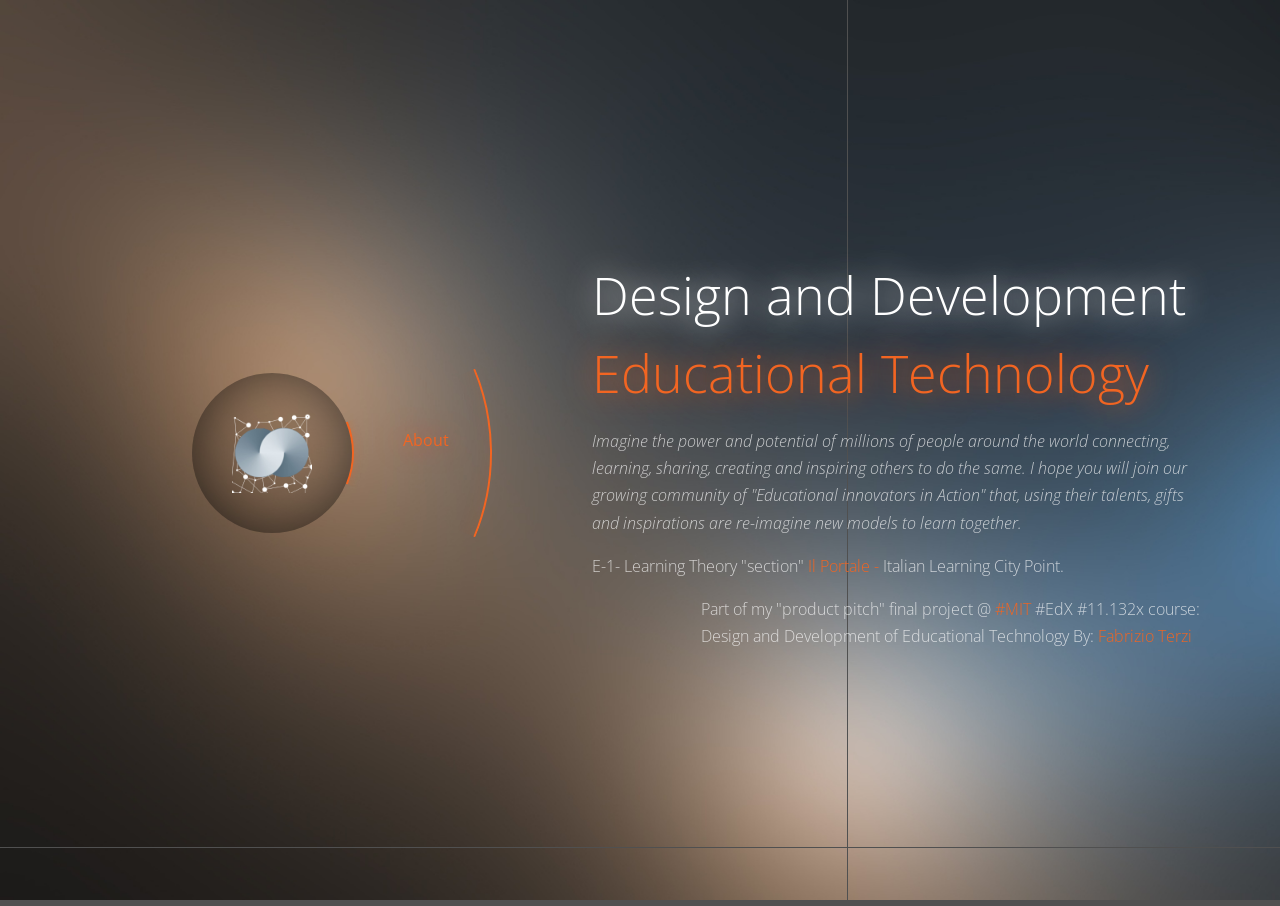
==== commit f12a323f: "init3" ====
--- a/index.html
+++ b/index.html
@@ -3,7 +3,7 @@
 <head>
     <meta charset="utf-8">
     <title>E-1- Learning Theory ☀ Learning City Point</title>
-    <link rel="shortcut icon" href="./favicon.ico">
+    <link rel="shortcut icon" href="./favi.ico">
     <meta name="author" content="Fabrizio Terzi">
     <meta name="keywords" content="MIT, MOOC ,Groups, Spectrum, Il Portale">
     <meta name="description" content="Learning City Point Project @11.132x MIT">
@@ -11,10 +11,9 @@
 
     <!-- CSS -->
     <meta http-equiv="X-UA-Compatible" content="edge"/>
-    <link href='http://fonts.googleapis.com/css?family=Open+Sans:400,300' rel='stylesheet' type='text/css'>
-    <link rel="stylesheet" type="text/css" href="font-awesome/css/font-awesome.css" />
+    <link href="http://fonts.googleapis.com/css?family=Open+Sans:400,300" rel="stylesheet" type="text/css">
+    <link rel="stylesheet" type="text/css" href="../font-awesome/css/font-awesome.min.css" />
     <link rel="stylesheet" type="text/css" href="styles/basic.css" />
-    <link rel="stylesheet" type="text/css" href="js/youtube-video-gallery-legacy-ie.css" />
     <link rel="stylesheet" type="text/css" media="only screen and (max-width: 1024px)" href="styles/mobile.css"/>
 
 <!-- friendly-->
@@ -45,7 +44,7 @@
 <!-- ==========  Logo ========== -->
   					  <img class="logo" alt="logotype" src="img/logo.png">
 <!-- ==========  User's photo ========== -->
-  					  <img class="photo" alt="photo" src="img/photo.jpg" <a href="./index.html">
+  					  <img class="photo" alt="photo" src="img/photo.jpg">
   				  </div>
                     <h3 class="mobile bcolor">
                         <a href="https://plus.google.com/communities/109121795367816526568">Join the community</a>
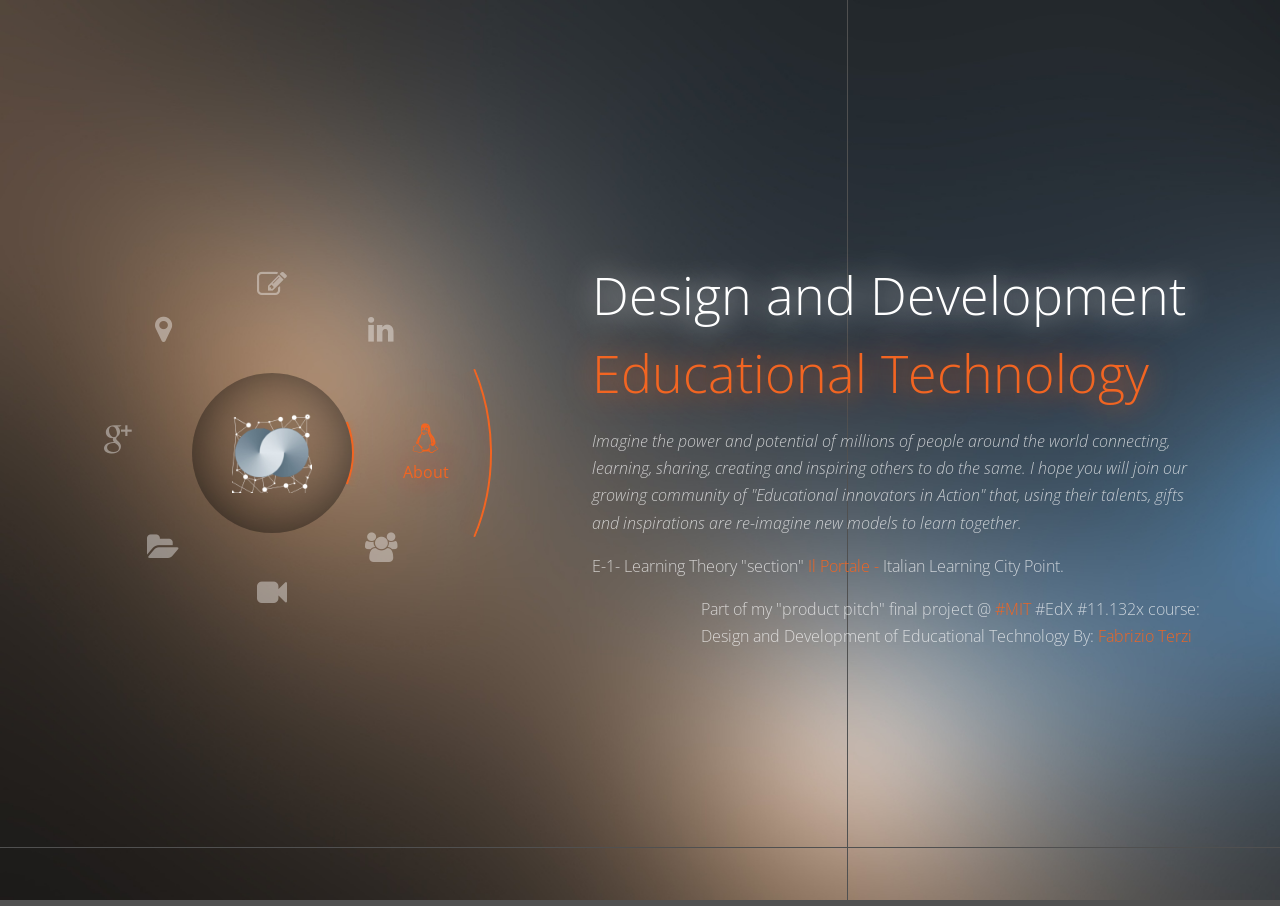
==== commit cdba1b02: "init6" ====
--- a/index.html
+++ b/index.html
@@ -10,10 +10,11 @@
     <meta name="viewport" content="width=device-width, initial-scale=1">
 
     <!-- CSS -->
-    <meta http-equiv="X-UA-Compatible" content="edge"/>
-    <link href="http://fonts.googleapis.com/css?family=Open+Sans:400,300" rel="stylesheet" type="text/css">
-    <link rel="stylesheet" type="text/css" href="../font-awesome/css/font-awesome.min.css" />
+    <meta http-equiv="X-UA-Compatible" content="IE=edge"/>
+    <link rel="stylesheet" type="text/css"  href="http://fonts.googleapis.com/css?family=Open+Sans:400,300" />
+    <link rel="stylesheet" type="text/css" href="font-awesome/css/font-awesome.min.css" />
     <link rel="stylesheet" type="text/css" href="styles/basic.css" />
+    <link rel="stylesheet" type="text/css" href="js/youtube-video-gallery-legacy-ie.css" />
     <link rel="stylesheet" type="text/css" media="only screen and (max-width: 1024px)" href="styles/mobile.css"/>
 
 <!-- friendly-->
@@ -22,18 +23,13 @@
 <meta name="viewport" content="width=device-width, initial-scale=1.0">
 
 <!-- For all browsers -->
-<link rel="stylesheet" href="style/i.css">
-
-<!-- Load Modernizr -->
-<script src="assets/js/vendor/modernizr-3.3.1.custom.min.js"></script>
+<link rel="stylesheet" href="./style/i.css">
 
     <!--JavaScript-->
-    <script src="http://ajax.googleapis.com/ajax/libs/jquery/2.0.2/jquery.min.js"></script>
+    <script src="js/jquery.min.js"></script>
     <script src="js/masonry.pkgd.min.js"></script>
     <script src="js/script.js" type="text/javascript"></script>
-  
 </head>
-
 <body>
   <div id="background"></div>
   <div class="fullcontent">
@@ -51,7 +47,6 @@
                     </h3>
                     <div class="mobile">Benvenuti</div>
   			  </div>
-
 			  <div class="menu-items">
 
 <!-- ========  Copy this block for add new menu item: ======== -->
@@ -61,12 +56,10 @@
 					  <div class="menu-title">About</div>
 				  </a>
                   <!--end-->
-
           <a href="pages/portfolio.html" class="menuitem bigpage">
 					  <i class="icon-group"></i>
 					  <div class="menu-title">Groups</div>
 				  </a>
-
            <a href="pages/interview.html" class="menuitem bigpage">
             <i class="icon-facetime-video"></i>
             <div class="menu-title">Video Insights </div>
@@ -78,7 +71,7 @@
           </a>
 
           <a href="https://plus.google.com/u/0/communities/113303528008915836755" target="_blank" class="menuitem external">
-            <i class="icon-google-plus1"></i>
+            <i class="icon-google-plus"></i>
             <div class="menu-title">Goggle +</div>
           </a>
                   
@@ -93,10 +86,9 @@
           </a>
 
           <a href="https://it.linkedin.com/in/bergamohub001" target="_blank" class="menuitem external">
-            <i class="icon-linkedin1"></i>
+            <i class="icon-linkedin"></i>
             <div class="menu-title">Linkdin</div>
           </a>
-
 			  </div>
               <div id="linecontainer" class="select-about">
                   <div class="linewrapper">
@@ -110,7 +102,6 @@
           </div>
       </div>
         <div class="page">
-
 <!-- ======== AJAX Loader message ======== -->
             <div class="loader">
                 <div class="label glcolor">
@@ -129,6 +120,5 @@
             </div>
         </div>
   </div>
-
 </body>
-</html>+</html>
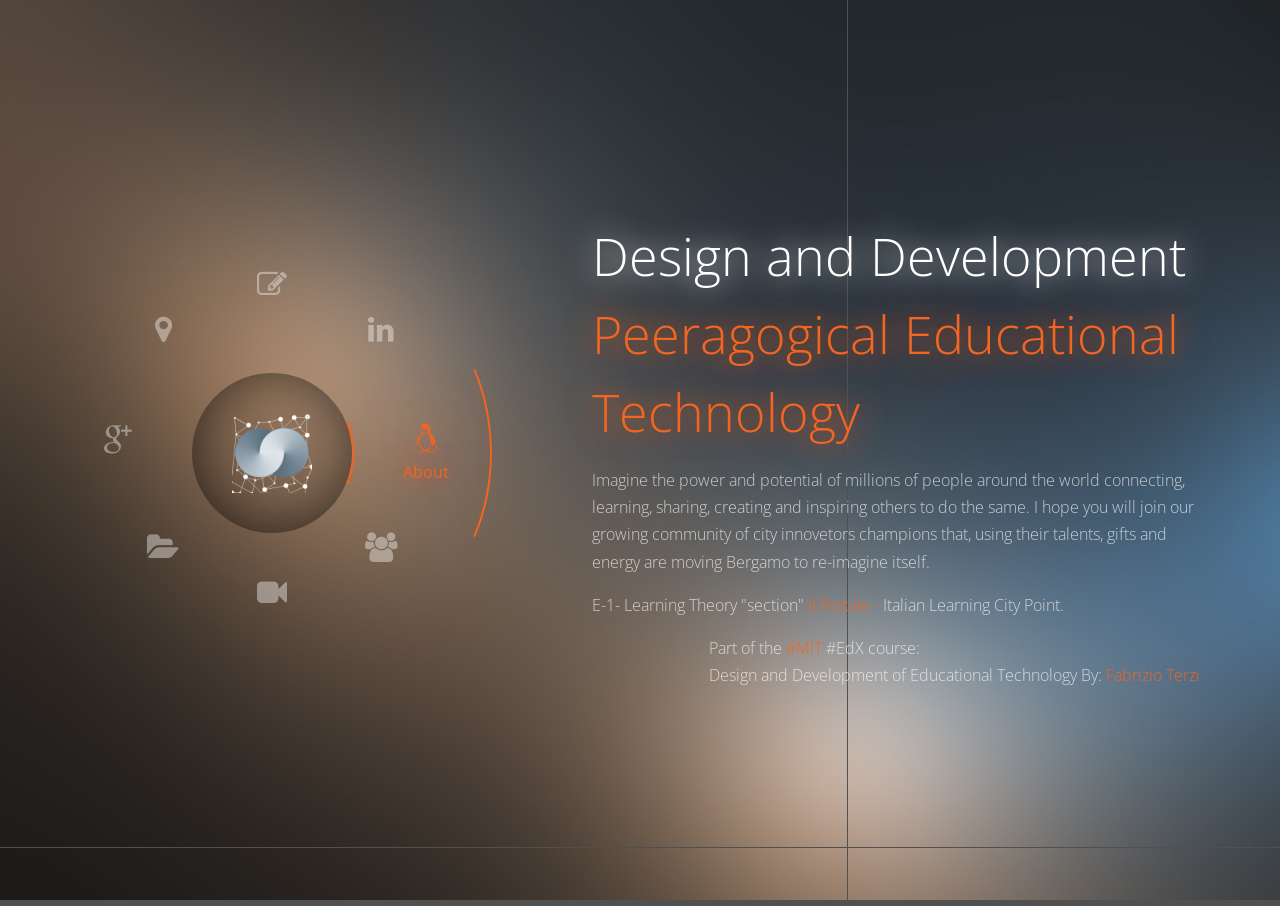
==== commit 731e07dd: "about" ====
--- a/index.html
+++ b/index.html
@@ -11,23 +11,24 @@
 
     <!-- CSS -->
     <meta http-equiv="X-UA-Compatible" content="IE=edge"/>
-    <link rel="stylesheet" type="text/css"  href="http://fonts.googleapis.com/css?family=Open+Sans:400,300" />
+    <link rel="stylesheet" type="text/css" href="http://fonts.googleapis.com/css?family=Open+Sans:400,300" />
     <link rel="stylesheet" type="text/css" href="font-awesome/css/font-awesome.min.css" />
     <link rel="stylesheet" type="text/css" href="styles/basic.css" />
-    <link rel="stylesheet" type="text/css" href="js/youtube-video-gallery-legacy-ie.css" />
+
+    <link rel="stylesheet" type="text/css" href="styles/youtube-video-gallery-legacy-ie.css" />
     <link rel="stylesheet" type="text/css" media="only screen and (max-width: 1024px)" href="styles/mobile.css"/>
-
+    <link rel="stylesheet" type="text/css" href="js/modernizr.custom.min.js" />
 <!-- friendly-->
 <meta name="HandheldFriendly" content="True">
 <meta name="MobileOptimized" content="320">
 <meta name="viewport" content="width=device-width, initial-scale=1.0">
 
 <!-- For all browsers -->
-<link rel="stylesheet" href="./style/i.css">
+<link rel="stylesheet" href="style/i.css">
 
     <!--JavaScript-->
-    <script src="js/jquery.min.js"></script>
-    <script src="js/masonry.pkgd.min.js"></script>
+    <script src="js/jquery.min.js" type="text/javascript"></script>
+    <script src="js/masonry.pkgd.min.js" type="text/javascript"></script>
     <script src="js/script.js" type="text/javascript"></script>
 </head>
 <body>
--- a/styles/youtube-video-gallery-legacy-ie.css
+++ b/styles/youtube-video-gallery-legacy-ie.css
@@ -0,0 +1,45 @@
+
+a.youtube-videogallery-link {
+    display: inline-block;
+}
+*.youtube-videogallery-item {
+    background-color: #000;
+    border: 1px solid #888;
+    border-bottom: 1px solid #000;
+    display: inline-block;
+    *display: inline;
+    filter : progid:DXImageTransform.Microsoft.Shadow(Direction=135, Strength=3, Color='#333333');
+}
+
+a.youtube-videogallery-link:hover img.youtube-videogallery-play,
+a.youtube-videogallery-link:focus img.youtube-videogallery-play {
+
+}
+*.youtube-videogallery-play {
+
+}
+body *.youtube-videogallery-title {
+    border-top: 0 none;
+    border-bottom:1px solid #000;
+    color:#fff;
+    display: inline-block;
+    height: 20px;
+    overflow: hidden;
+    width: 100%;
+}
+body.youtube-videogallery-legacy-ie div.youtube-videogallery-bodycover {
+    filter: alpha(opacity=50);
+}
+div.youtube-videogallery-display {
+    filter : progid:DXImageTransform.Microsoft.Shadow(Direction=135, Strength=5, Color='#000000');
+    padding: 4px;
+}
+* html div.youtube-videogallery-display { position: absolute; }  /* for IE 6 */
+* + html div.youtube-videogallery-display { position: absolute; }  /* for IE 7 */
+div.youtube-videogallery-bodycover,
+div.youtube-videogallery-display {
+    display:none;
+}
+body.youtube-videogallery-active div.youtube-videogallery-bodycover {
+    filter: alpha(opacity=50);
+}
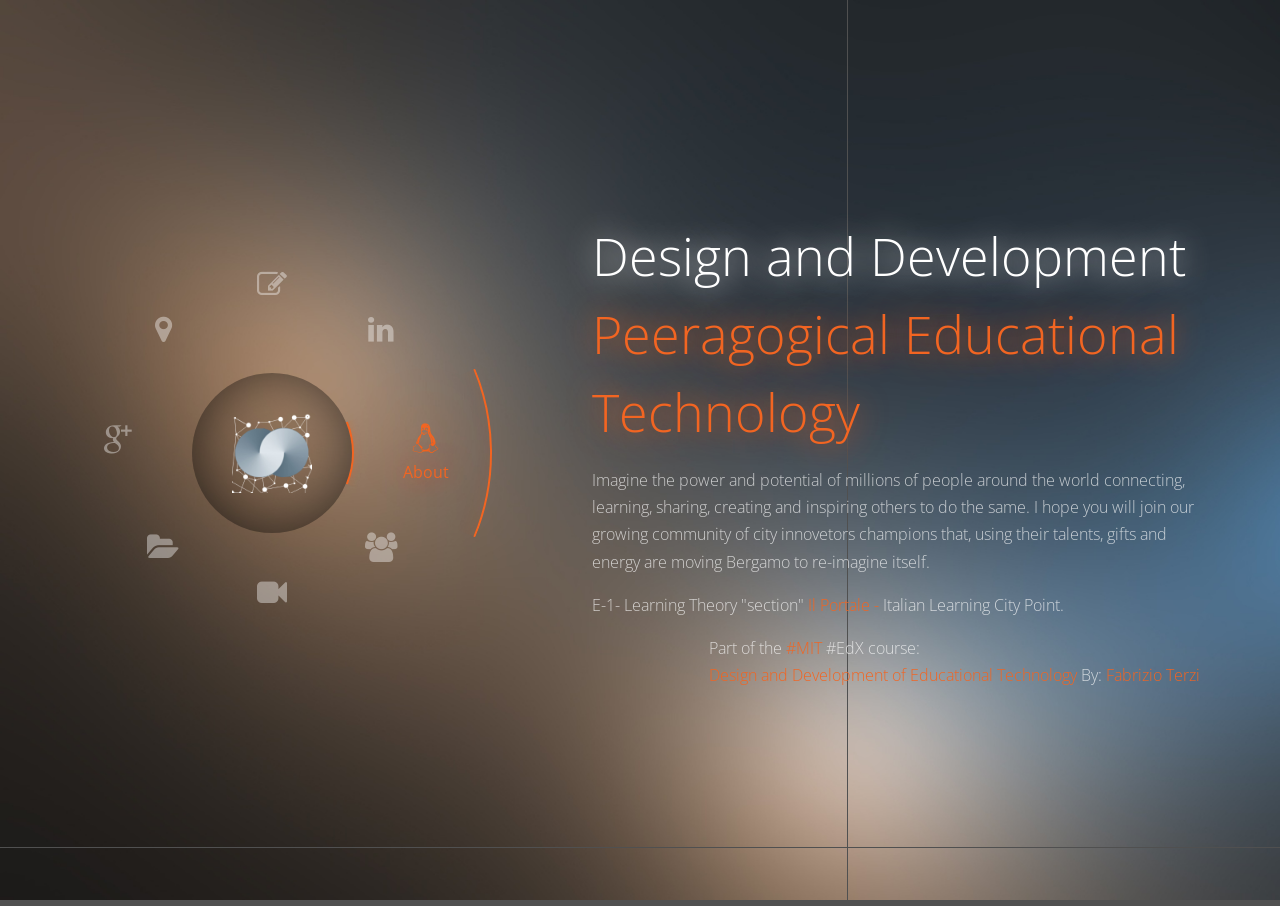
==== commit 904af667: "100" ====
--- a/index.html
+++ b/index.html
@@ -2,8 +2,8 @@
 <html lang="en">
 <head>
     <meta charset="utf-8">
-    <title>E-1- Learning Theory ☀ Learning City Point</title>
-    <link rel="shortcut icon" href="./favi.ico">
+    <title></title>
+    <link rel="shortcut icon" href="favi.ico">
     <meta name="author" content="Fabrizio Terzi">
     <meta name="keywords" content="MIT, MOOC ,Groups, Spectrum, Il Portale">
     <meta name="description" content="Learning City Point Project @11.132x MIT">
